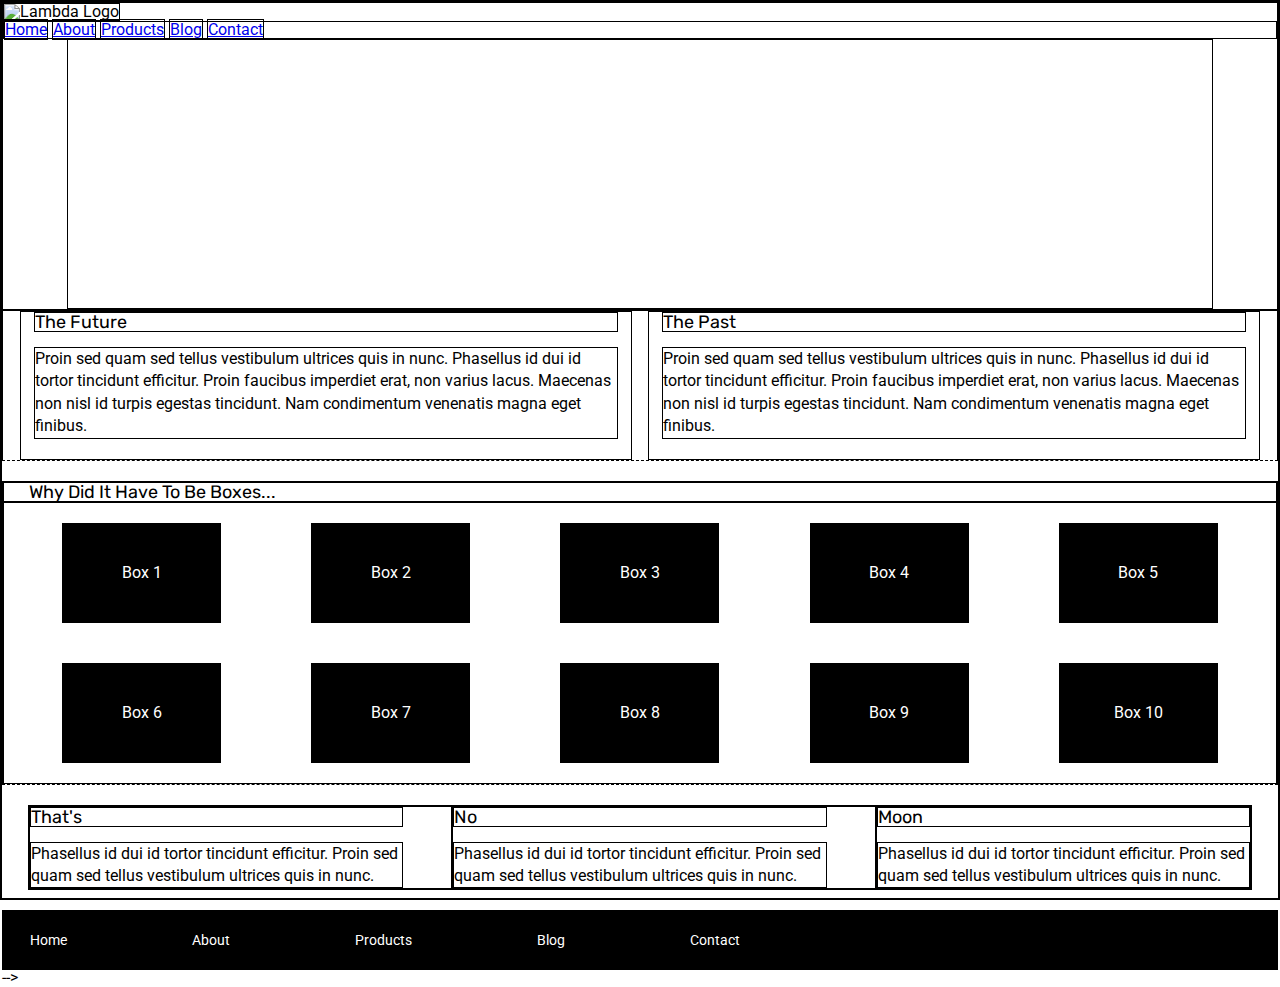
==== index.html @ e61c92c4 "added header section and header image" ====
<!doctype html>

<html lang="en">
<head>
  <meta charset="utf-8">

  <title>Sprint Challenge - Home</title>

  <link href="https://fonts.googleapis.com/css?family=Roboto|Rubik" rel="stylesheet">
  <link rel="stylesheet" href="css/index.css">

</head>

<body>
    <!-- <div class="container"> -->
        <header>
            <img src="img/lambda-black.png" alt="Lambda Logo">
            <nav>
                <a href="#">Home</a>
                <a href="#">About</a>
                <a href="#">Products</a>
                <a href="#">Blog</a>
                <a href="#">Contact</a>
            </nav>
            <div class="headerbimg">
            </div>
        </header>
   
        <section class="top-content">
            <div class="text-container">
                <h2>The Future</h2>
                <p>Proin sed quam sed tellus vestibulum ultrices quis in nunc. Phasellus id dui id tortor tincidunt efficitur. Proin faucibus imperdiet erat, non varius lacus. Maecenas non nisl id turpis egestas tincidunt. Nam condimentum venenatis magna eget finibus.</p>
            </div>
            <div class="text-container">
                <h2>The Past</h2>
                <p>Proin sed quam sed tellus vestibulum ultrices quis in nunc. Phasellus id dui id tortor tincidunt efficitur. Proin faucibus imperdiet erat, non varius lacus. Maecenas non nisl id turpis egestas tincidunt. Nam condimentum venenatis magna eget finibus.</p>
            </div>
        </section>
        
        <section class="middle-content">
        
            <h2>Why Did It Have To Be Boxes...</h2>
            
            <div class="boxes">
                <div class="box">Box 1</div>
                <div class="box">Box 2</div>
                <div class="box">Box 3</div>
                <div class="box">Box 4</div>
                <div class="box">Box 5</div>
                <div class="box">Box 6</div>
                <div class="box">Box 7</div>
                <div class="box">Box 8</div>
                <div class="box">Box 9</div>
                <div class="box">Box 10</div>
            </div>
        
        </section>

        <section class="bottom-content">

            <div class="text-container">
                <h2>That's</h2>
                <p>Phasellus id dui id tortor tincidunt efficitur. Proin sed quam sed tellus vestibulum ultrices quis in nunc.</p>
            </div>
            <div class="text-container">
                <h2>No</h2>
                <p>Phasellus id dui id tortor tincidunt efficitur. Proin sed quam sed tellus vestibulum ultrices quis in nunc.</p>
            </div>
            <div class="text-container">
                <h2>Moon</h2>
                <p>Phasellus id dui id tortor tincidunt efficitur. Proin sed quam sed tellus vestibulum ultrices quis in nunc.</p>
            </div>

        </section>
        
        <footer>
            <nav>
                <a href="#">Home</a>
                <a href="#">About</a>
                <a href="#">Products</a>
                <a href="#">Blog</a>
                <a href="#">Contact</a>
            </nav>
        </footer>
    <!-- </div><!-- container -->         -->
</body>
</html>
---- css/index.css ----
/* http://meyerweb.com/eric/tools/css/reset/ 
   v2.0 | 20110126
   License: none (public domain)
*/

html, body, div, span, applet, object, iframe,
h1, h2, h3, h4, h5, h6, p, blockquote, pre,
a, abbr, acronym, address, big, cite, code,
del, dfn, em, img, ins, kbd, q, s, samp,
small, strike, strong, sub, sup, tt, var,
b, u, i, center,
dl, dt, dd, ol, ul, li,
fieldset, form, label, legend,
table, caption, tbody, tfoot, thead, tr, th, td,
article, aside, canvas, details, embed, 
figure, figcaption, footer, header, hgroup, 
menu, nav, output, ruby, section, summary,
time, mark, audio, video {
	margin: 0;
	padding: 0;
	font-size: 100%;
	font: inherit;
	vertical-align: baseline;
}
/* HTML5 display-role reset for older browsers */
article, aside, details, figcaption, figure, 
footer, header, hgroup, menu, nav, section {
	display: block;
}
body {
	line-height: 1;
}
ol, ul {
	list-style: none;
}
blockquote, q {
	quotes: none;
}
blockquote:before, blockquote:after,
q:before, q:after {
	content: '';
	content: none;
}
table {
	border-collapse: collapse;
	border-spacing: 0;
}

* {
    box-sizing: border-box;
    max-width: 100%;
    margin: 0;
    padding:0;
    border: 1px solid black;
}

/* General Styles */
html, body {
    height: 100%;
    font-family: 'Roboto', sans-serif;
}

h1, h2, h3, h4, h5 {
    font-size: 18px;
    margin-bottom: 15px;
    font-family: 'Rubik', sans-serif;
}

p {
    line-height: 1.4;
}

/*Page width Style */
/* .container {
    width: 100%;
    margin: 0 auto;
} */

/*Header Styles */
.headerbimg{
    background-image: url("../img/jumbo.jpg");
    width:90%;
    height:30vh;
    background-size:cover;
    background-repeat: no-repeat;
    margin: 0 auto;
}



/* Top Styles */
.top-content {
    display: flex;
    flex-wrap: wrap;
    justify-content: space-evenly;
    margin-bottom: 20px;
    border-bottom: 1px dashed black;
}

.top-content .text-container {
    width: 48%;
    padding: 0 1%;
    padding-bottom: 20px;  
}

/*Middle Content Styles */

.middle-content {
    margin-bottom: 20px;
    border-bottom: 1px dashed black;
}

.middle-content h2 {
    padding: 0 2%;
    margin-bottom: 0;
}

.middle-content .boxes {
    display: flex;
    flex-wrap: wrap;
    justify-content: space-evenly;
}

.middle-content .boxes .box {
    width: 12.5%;
    height: 100px;
    background: black;
    margin: 20px 2.5%;
    color: white;
    display: flex;
    align-items: center;
    justify-content: center;
}

/* Bottom Styles */
.bottom-content {
    display: flex;
    margin: 0 2% 20px;
    justify-content: space-around;
}

.bottom-content .text-container {
    padding-right: 4%;
}

.bottom-content .text-container:last-child {
    padding-right: 0;
}

/* Footer styles */
footer {
    width: 100%;
    background: black;
}

footer nav {
    width: 60%;
    display: flex;
    justify-content: space-between;
    align-items: center;
    padding: 20px 2%;
    font-size: 14px;
}

footer nav a {
    color: white;
    text-decoration: none;
}
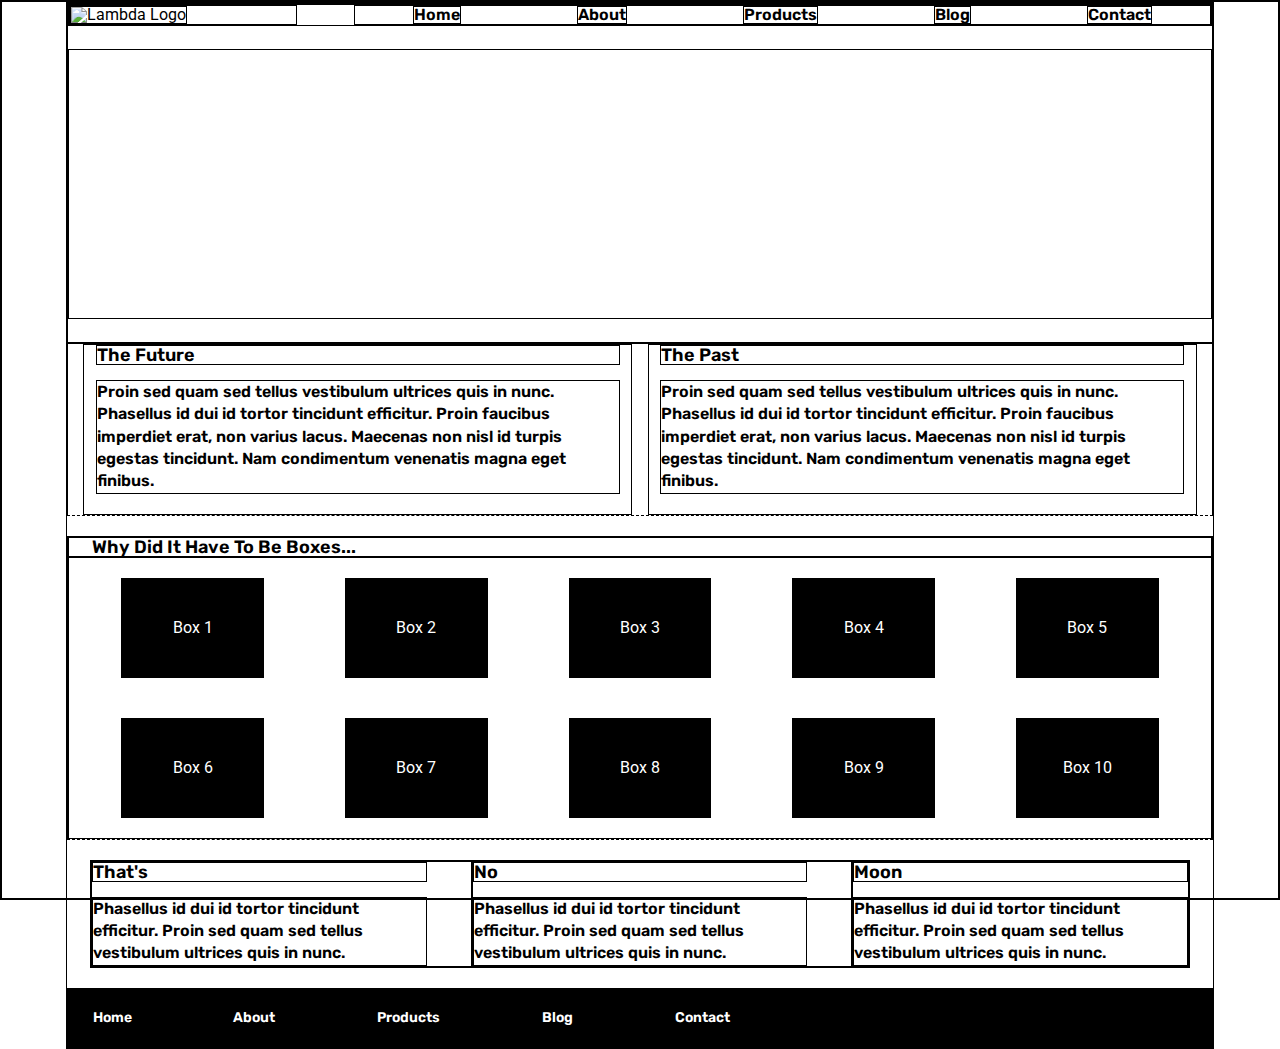
==== commit 968b7d36: "added font weight and styling, set up nav bar in header" ====
--- a/index.html
+++ b/index.html
@@ -12,15 +12,19 @@
 </head>
 
 <body>
-    <!-- <div class="container"> -->
+    <div class="container">
         <header>
-            <img src="img/lambda-black.png" alt="Lambda Logo">
             <nav>
-                <a href="#">Home</a>
-                <a href="#">About</a>
-                <a href="#">Products</a>
-                <a href="#">Blog</a>
-                <a href="#">Contact</a>
+                <div class="logo">
+                    <img src="img/lambda-black.png" alt="Lambda Logo">
+                </div>
+                <div class="links">
+                    <a href="#">Home</a>
+                    <a href="#">About</a>
+                    <a href="#">Products</a>
+                    <a href="#">Blog</a>
+                    <a href="#">Contact</a>  
+                </div>
             </nav>
             <div class="headerbimg">
             </div>
@@ -82,6 +86,6 @@
                 <a href="#">Contact</a>
             </nav>
         </footer>
-    <!-- </div><!-- container -->         -->
+    </div><!-- container         -->
 </body>
 </html>--- a/css/index.css
+++ b/css/index.css
@@ -65,25 +65,63 @@
     margin-bottom: 15px;
     font-family: 'Rubik', sans-serif;
 }
-
+h1, h2, h3, h4, h5, p, a{
+    font-weight: 600;
+}
 p {
     line-height: 1.4;
+    font-family: 'Rubik', sans-serif;
+    
+}
+
+a{
+    font-family: 'Rubik', sans-serif;
+    color:black
 }
 
 /*Page width Style */
-/* .container {
-    width: 100%;
+.container {
+    width: 90%;
     margin: 0 auto;
-} */
+}
 
 /*Header Styles */
+header{
+
+}
+
+header nav{
+    display: flex;
+    justify-content:space-between;
+}
+
+header nav .logo{
+    width:20%;
+}
+
+header nav .logo img{
+    width:100%;
+}
+
+header nav .links{
+    width:75%;
+    display:flex;
+    justify-content: space-around;
+    align-items: flex-end;
+}
+
+header nav a{
+    text-decoration: none;
+
+}
+
 .headerbimg{
     background-image: url("../img/jumbo.jpg");
-    width:90%;
+    width:100%;
     height:30vh;
     background-size:cover;
     background-repeat: no-repeat;
-    margin: 0 auto;
+    margin: 2% auto;
 }
 
 
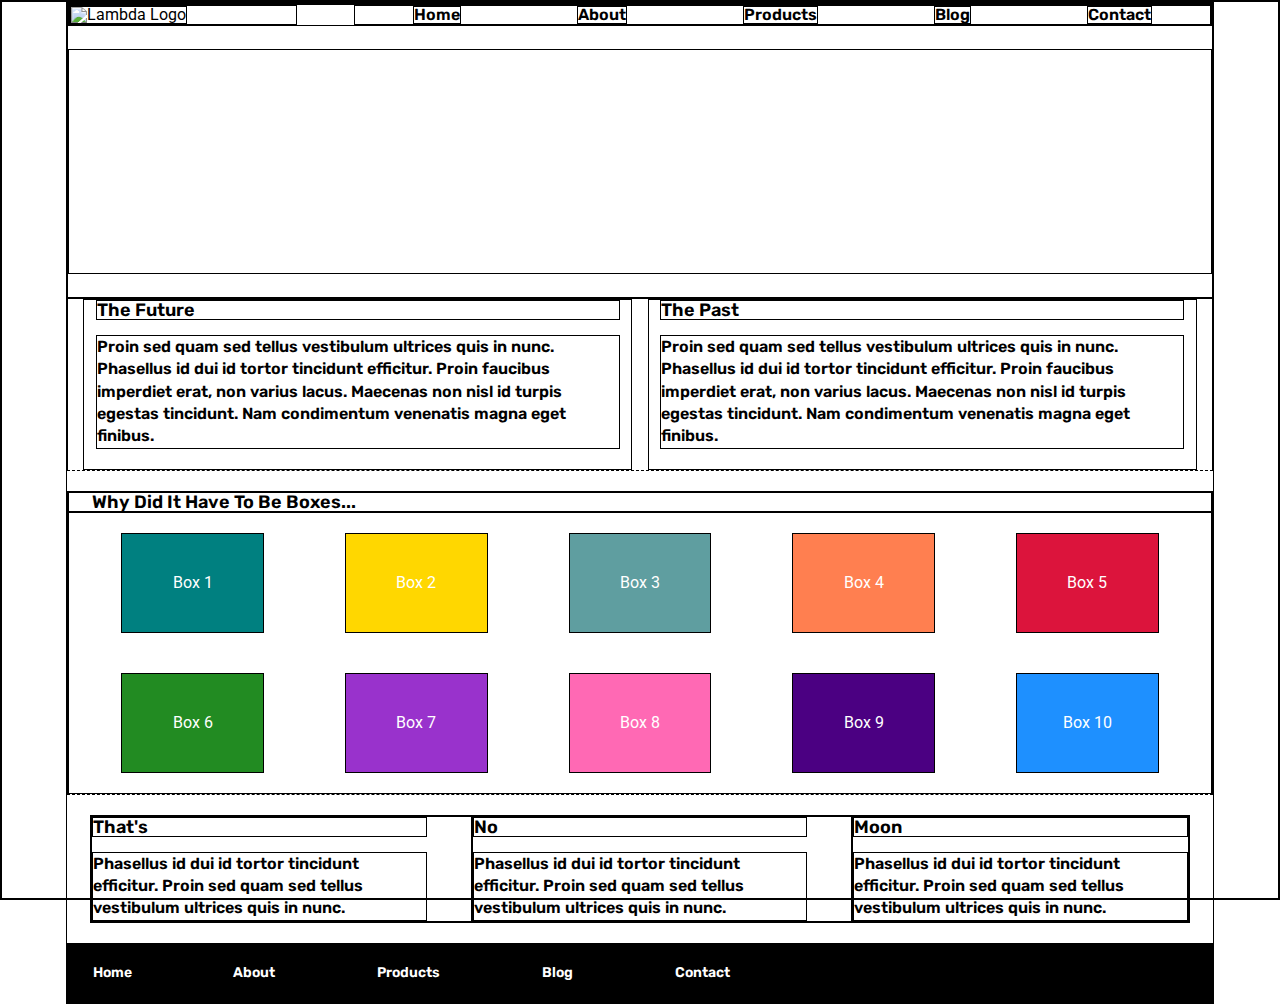
==== commit 37da0819: "added id's to boxes on homepage and assigned colors" ====
--- a/index.html
+++ b/index.html
@@ -19,8 +19,8 @@
                     <img src="img/lambda-black.png" alt="Lambda Logo">
                 </div>
                 <div class="links">
-                    <a href="#">Home</a>
-                    <a href="#">About</a>
+                    <a href="#index.html">Home</a>
+                    <a href="#about.html">About</a>
                     <a href="#">Products</a>
                     <a href="#">Blog</a>
                     <a href="#">Contact</a>  
@@ -46,16 +46,16 @@
             <h2>Why Did It Have To Be Boxes...</h2>
             
             <div class="boxes">
-                <div class="box">Box 1</div>
-                <div class="box">Box 2</div>
-                <div class="box">Box 3</div>
-                <div class="box">Box 4</div>
-                <div class="box">Box 5</div>
-                <div class="box">Box 6</div>
-                <div class="box">Box 7</div>
-                <div class="box">Box 8</div>
-                <div class="box">Box 9</div>
-                <div class="box">Box 10</div>
+                <div class="box" id="box1">Box 1</div>
+                <div class="box" id="box2">Box 2</div>
+                <div class="box" id="box3">Box 3</div>
+                <div class="box" id="box4">Box 4</div>
+                <div class="box" id="box5">Box 5</div>
+                <div class="box" id="box6">Box 6</div>
+                <div class="box" id="box7">Box 7</div>
+                <div class="box" id="box8">Box 8</div>
+                <div class="box" id="box9">Box 9</div>
+                <div class="box" id="box10">Box 10</div>
             </div>
         
         </section>
@@ -79,8 +79,8 @@
         
         <footer>
             <nav>
-                <a href="#">Home</a>
-                <a href="#">About</a>
+                <a href="#index.html">Home</a>
+                <a href="#about.html">About</a>
                 <a href="#">Products</a>
                 <a href="#">Blog</a>
                 <a href="#">Contact</a>
--- a/css/index.css
+++ b/css/index.css
@@ -86,10 +86,6 @@
 }
 
 /*Header Styles */
-header{
-
-}
-
 header nav{
     display: flex;
     justify-content:space-between;
@@ -118,9 +114,10 @@
 .headerbimg{
     background-image: url("../img/jumbo.jpg");
     width:100%;
-    height:30vh;
+    height:25vh;
     background-size:cover;
     background-repeat: no-repeat;
+    background-position: center;
     margin: 2% auto;
 }
 
@@ -162,12 +159,51 @@
 .middle-content .boxes .box {
     width: 12.5%;
     height: 100px;
-    background: black;
     margin: 20px 2.5%;
     color: white;
     display: flex;
     align-items: center;
     justify-content: center;
+}
+/* Box Colors */
+#box1{
+    background-color:teal;
+}
+
+#box2{
+    background-color: gold;
+}
+
+#box3{
+    background-color:cadetblue;
+}
+
+#box4{
+    background-color: coral;
+}
+
+#box5{
+    background-color: crimson;
+}
+
+#box6{
+    background-color: forestgreen;
+}
+
+#box7{
+    background-color: darkorchid;
+}
+
+#box8{
+    background-color: hotpink;
+}
+
+#box9{
+    background-color: indigo;
+}
+
+#box10{
+    background-color: dodgerblue;
 }
 
 /* Bottom Styles */
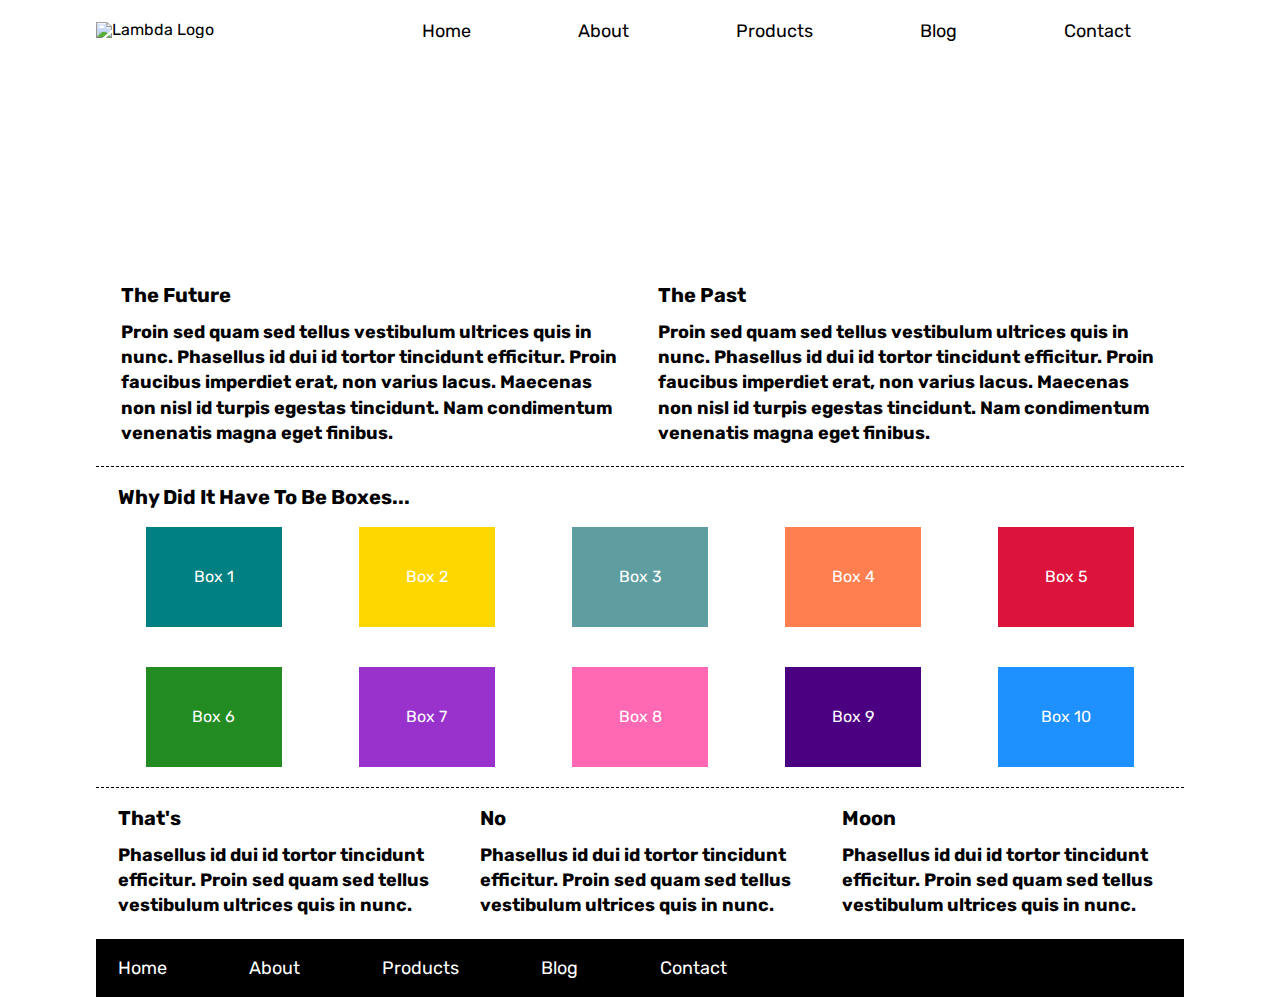
==== commit ae91f5be: "linked about and home sections to nav" ====
--- a/index.html
+++ b/index.html
@@ -19,8 +19,8 @@
                     <img src="img/lambda-black.png" alt="Lambda Logo">
                 </div>
                 <div class="links">
-                    <a href="#index.html">Home</a>
-                    <a href="#about.html">About</a>
+                    <a href="index.html">Home</a>
+                    <a href="about.html">About</a>
                     <a href="#">Products</a>
                     <a href="#">Blog</a>
                     <a href="#">Contact</a>  
--- a/css/index.css
+++ b/css/index.css
@@ -51,37 +51,37 @@
     max-width: 100%;
     margin: 0;
     padding:0;
-    border: 1px solid black;
 }
 
 /* General Styles */
 html, body {
     height: 100%;
-    font-family: 'Roboto', sans-serif;
+    font-family: 'Rubik', sans-serif;
 }
 
 h1, h2, h3, h4, h5 {
-    font-size: 18px;
+    font-size: 20px;
     margin-bottom: 15px;
-    font-family: 'Rubik', sans-serif;
-}
-h1, h2, h3, h4, h5, p, a{
-    font-weight: 600;
-}
+    font-weight: bold;
+}
+
+ p, button{
+   font-size:18px;
+   font-weight:bold;
+}
+
 p {
     line-height: 1.4;
-    font-family: 'Rubik', sans-serif;
-    
 }
 
 a{
-    font-family: 'Rubik', sans-serif;
+    font-size:18px;
     color:black
 }
 
 /*Page width Style */
 .container {
-    width: 90%;
+    width: 85%;
     margin: 0 auto;
 }
 
@@ -89,6 +89,7 @@
 header nav{
     display: flex;
     justify-content:space-between;
+    padding:2% 0;
 }
 
 header nav .logo{
@@ -114,7 +115,7 @@
 .headerbimg{
     background-image: url("../img/jumbo.jpg");
     width:100%;
-    height:25vh;
+    height:20vh;
     background-size:cover;
     background-repeat: no-repeat;
     background-position: center;
